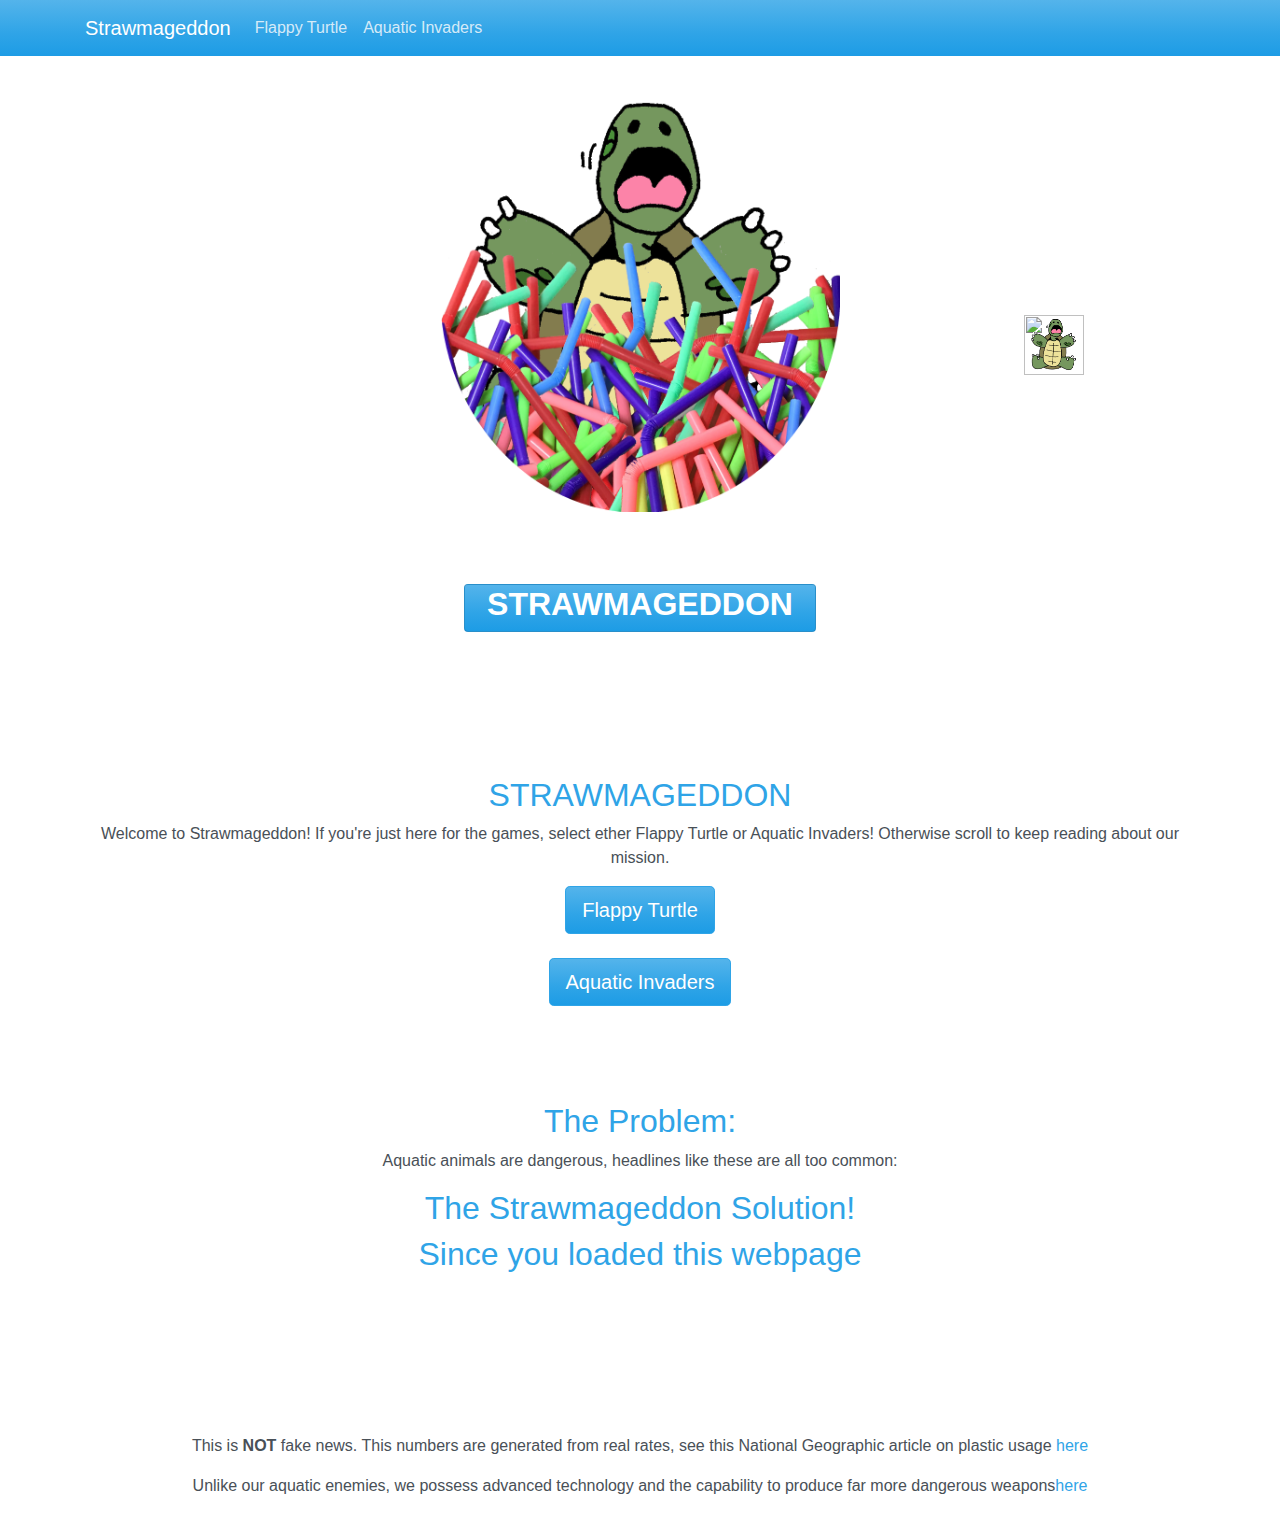
==== index2.html @ 8ab53e93 "Move files from dominicdeckys.com repo" ====
<!DOCTYPE html>
<html lang="en">

	<div id ="draw1">
		<div class="drawing">
		<img src="turtlescream.gif" class="turtlerun"></img>
		</div>
		<div class="drawing">
		<img src="img/straw1.png" class="turtlechase"></img>
		</div>
		<div class="drawing">
		<img src="img/plasticbag1.png" class="turtlechase" style="animation-delay:1s;"></img>
		</div>
		<div class="drawing">
		<img src="img/sodarings1.png" class="turtlechase" style="animation-delay:1.5s;"></img>
		</div>
		<div class="drawing">
		<img src="img/straw1.png" class="turtlechase" style="animation-delay:2s;"></img>
		</div>
	</div>
	
  <head>
    <meta charset="utf-8">
    <title>Strawmageddon</title>
    <meta name="viewport" content="width=device-width, initial-scale=1">
    <meta http-equiv="X-UA-Compatible" content="IE=edge" />
    <link rel="stylesheet" href="css/bootstrap.css" media="screen">
    <link rel="stylesheet" href="css/bootstrap.min.css">
	<script src="https://ajax.googleapis.com/ajax/libs/jquery/3.3.1/jquery.min.js"></script>
	
	<link rel="stylesheet" href="dist/aos.css" />
	<link rel="stylesheet" href="css/domcustom.css" />
	<link rel="icon" href="logo3.png">
	
	
	<script>
		var i = 0;
		var c2 = 0;
		var c1 = 0;
		var c3 = 0;
		var c5 = 0;
		var c6 = 0;

		var interval = setInterval( increment, 100);

		function increment(){
			document.getElementById("counter1").innerHTML = i.toLocaleString();
			i += 0.1;
			document.getElementById("counter2").innerHTML = c1.toLocaleString() + " pounds";
			c1 += 57;
			document.getElementById("counter3").innerHTML = c2.toLocaleString() + " plastic straws";
			c2 += 579;
			document.getElementById("counter4").innerHTML = c3.toLocaleString() + " plastic bags";
			c3 += 3168;
			document.getElementById("counter5").innerHTML = c5.toLocaleString() + " plastic water bottles";
			c5 += 351;
			document.getElementById("counter6").innerHTML = c6.toLocaleString() + " plastic water bottles";
			c6 += 1666;
		}
	</script>
  </head>
  <body>
    <div class="navbar navbar-expand-lg fixed-top navbar-dark bg-primary">
      <div class="container">
        <a href="" class="navbar-brand">Strawmageddon</a>
        <button class="navbar-toggler" type="button" data-toggle="collapse" data-target="#navbarResponsive" aria-controls="navbarResponsive" aria-expanded="false" aria-label="Toggle navigation">
          <span class="navbar-toggler-icon"></span>
        </button>
        <div class="collapse navbar-collapse" id="navbarResponsive">
          <ul class="navbar-nav">
            <li class="nav-item">
              <a class="nav-link" href="#">Flappy Turtle</a>
            </li>
            <li class="nav-item">
              <a class="nav-link" href="#">Aquatic Invaders</a>
            </li>
          </ul>

        </div>
      </div>
    </div>
	  
	  
	<br><br>
	
	<div id="container1">
		<br>
		<div class="row">
          <div class="col-lg-12 center" align="center">
            <img style="max-width:400px;width:100%;" src="logo4.png" alt="">
          </div>
        </div>
		<br><br><br>
		
		
		<div class="row" align = "center">
          <div class="col-lg-12 center" align="center">
				<div class="card text-white bg-primary" style="max-width: 22rem;">
				  <h2 id="type-blockquotes"><strong>STRAWMAGEDDON</strong></h2>
				</div>
          </div>
        </div>
		<br><br><br><br><br><br>
	</div>
	<div id="container2" class="container">
		<div class="row">
          <div class="col-lg-12 center" align="center">
            <h2 id="type-blockquotes text-center">STRAWMAGEDDON</h2>
          </div>
        </div>
		<div class="row" style="justify-content: center">
          <div class="col-lg-12 center" align="center">
            <p>Welcome to Strawmageddon! If you're just here for the games, select ether Flappy Turtle or Aquatic Invaders! Otherwise scroll to keep reading about our mission.</p>
          </div>
        </div>
		
		<div align="center" class="col-lg-12"><button type="button" class="btn btn-primary btn-lg">Flappy Turtle</button></div><br>
		<div align="center" class="col-lg-12"><button type="button" class="btn btn-primary btn-lg">Aquatic Invaders</button></div>
		
		<br><br>
		
		<br><br>
		
		<div class="row">
          <div class="col-lg-12 center" align="center">
            <h2 id="type-blockquotes text-center">The Problem:</h2>
          </div>
        </div>
		
		<div class="row">
          <div class="col-lg-12 center" align="center">
            <p>Aquatic animals are dangerous, headlines like these are all too common:</p>
          </div>
        </div>
		
		<div class="row">
          <div class="col-lg-12 center" align="center">
            <h2 id="type-blockquotes text-center">The Strawmageddon Solution!</h2>
          </div>
        </div>
		
		<div class="row">
          <div class="col-lg-12 center" align="center">
            <h2 id="type-blockquotes text-center">Since you loaded this webpage</h2>
          </div>
        </div>
        <div class="row">
		  <div class="col-lg-4" data-aos="zoom-in">
            <div class="bs-component">
              <blockquote class="blockquote text-center">
                <p class="mb-0" id="counter1">ERROR</p>
                <footer class="text-secondary"><small>seconds have passed.</small></footer>
              </blockquote>
            </div>
          </div>
          <div class="col-lg-4" data-aos="zoom-in">
            <div class="bs-component">
              <blockquote class="blockquote text-center">
                <p class="mb-0" id="counter2">ERROR</p>
                <footer class="text-secondary"><small>of plastic has found its way into the ocean.</small></footer>
              </blockquote>
            </div>
          </div>
          <div class="col-lg-4" data-aos="zoom-in">
            <div class="bs-component">
              <blockquote class="blockquote text-center">
                <p class="mb-0" id="counter3">ERROR</p>
                <footer class="text-secondary"><small>have been used by <strong>americans alone</strong>.</small></footer>
              </blockquote>
            </div>
          </div>
        </div>
		<div class="row">
		  <div class="col-lg-4" data-aos="zoom-in">
            <div class="bs-component">
              <blockquote class="blockquote text-center">
                <p class="mb-0" id="counter4">ERROR</p>
                <footer class="text-secondary"><small>have been used globally.</small></footer>
              </blockquote>
            </div>
          </div>
          <div class="col-lg-4" data-aos="zoom-in">
            <div class="bs-component">
              <blockquote class="blockquote text-center">
                <p class="mb-0" id="counter5">ERROR</p>
                <footer class="text-secondary"><small>have been used by <strong>americans alone</strong>.</small></footer>
              </blockquote>
            </div>
          </div>
          <div class="col-lg-4" data-aos="zoom-in">
            <div class="bs-component">
              <blockquote class="blockquote text-center">
                <p class="mb-0" id="counter6">ERROR</p>
                <footer class="text-secondary"><small>have been used globally.</small></footer>
              </blockquote>
            </div>
          </div>
        </div>
		
		<div class="row">
          <div class="col-lg-12 center" align="center">
            <p>This is <strong>NOT</strong> fake news. This numbers are generated from real rates, see this National Geographic article on plastic usage <a target="_blank" href="https://news.nationalgeographic.com/2018/05/plastics-facts-infographics-ocean-pollution/">here</a></p>
          </div>
        </div>
		
		
		<div class="row">
          <div class="col-lg-12 center" align="center">
            <p>Unlike our aquatic enemies, we possess advanced technology and the capability to produce far more dangerous weapons<a target="_blank" href="https://news.nationalgeographic.com/2018/05/plastics-facts-infographics-ocean-pollution/">here</a></p>
          </div>
        </div>
		
		
		
	  
	</div>
	
	<script src="dist/aos.js"></script>
    <script>
      AOS.init({
        easing: 'ease-in-out-sine'
      });
    </script>

    <script src="vendor/jquery/jquery.min.js"></script>
    <script src="vendor/bootstrap/js/bootstrap.min.js"></script>
    <script src="https://code.jquery.com/jquery-3.3.1.slim.min.js" integrity="sha384-q8i/X+965DzO0rT7abK41JStQIAqVgRVzpbzo5smXKp4YfRvH+8abtTE1Pi6jizo" crossorigin="anonymous"></script>
<script src="https://cdnjs.cloudflare.com/ajax/libs/popper.js/1.14.3/umd/popper.min.js" integrity="sha384-ZMP7rVo3mIykV+2+9J3UJ46jBk0WLaUAdn689aCwoqbBJiSnjAK/l8WvCWPIPm49" crossorigin="anonymous"></script>
<script src="https://stackpath.bootstrapcdn.com/bootstrap/4.1.3/js/bootstrap.min.js" integrity="sha384-ChfqqxuZUCnJSK3+MXmPNIyE6ZbWh2IMqE241rYiqJxyMiZ6OW/JmZQ5stwEULTy" crossorigin="anonymous"></script>
  </body>
</html>
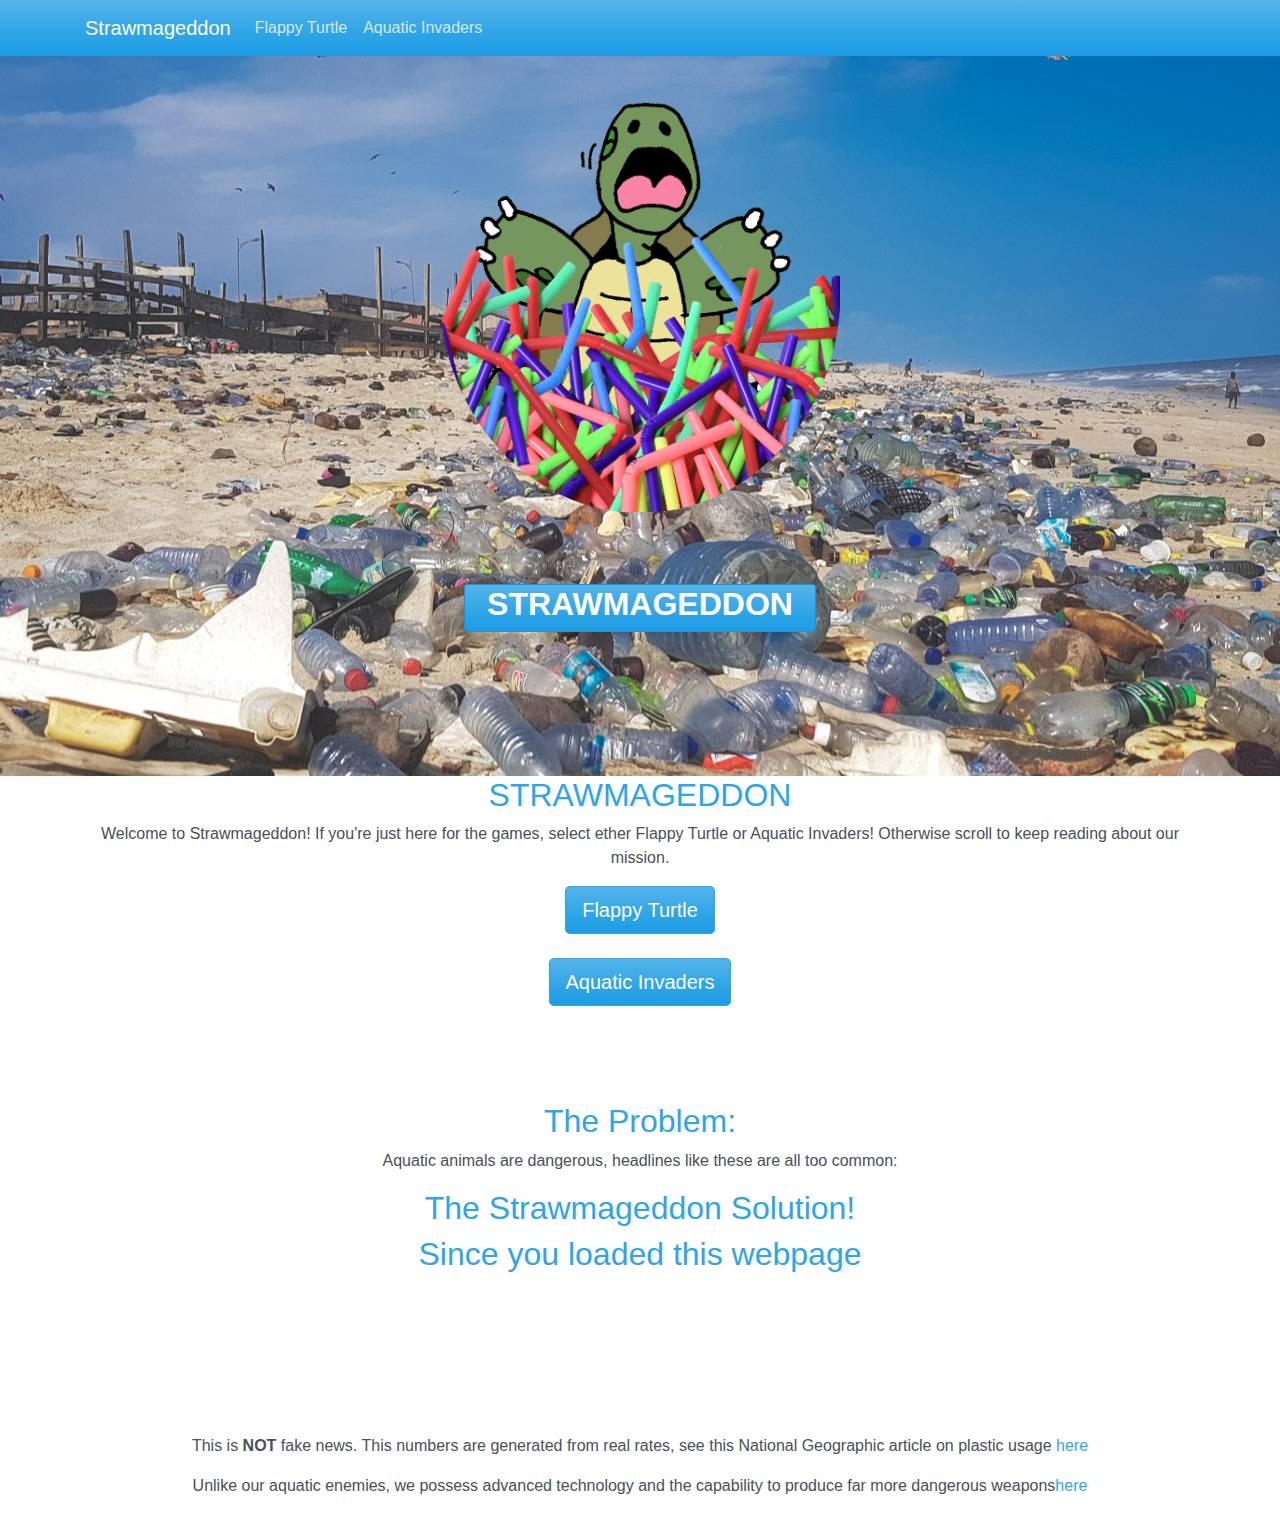
==== commit b240b52b: "decrease the resolution of images to dramatically increase loading times" ====
--- a/index2.html
+++ b/index2.html
@@ -4,19 +4,19 @@
 
 	<div id ="draw1">
 		<div class="drawing">
-		<img src="turtlescream.gif" class="turtlerun"></img>
-		</div>
-		<div class="drawing">
-		<img src="img/straw1.png" class="turtlechase"></img>
-		</div>
-		<div class="drawing">
-		<img src="img/plasticbag1.png" class="turtlechase" style="animation-delay:1s;"></img>
-		</div>
-		<div class="drawing">
-		<img src="img/sodarings1.png" class="turtlechase" style="animation-delay:1.5s;"></img>
-		</div>
-		<div class="drawing">
-		<img src="img/straw1.png" class="turtlechase" style="animation-delay:2s;"></img>
+		<img src="img/turtlescreamlow.png" class="turtlerun"></img>
+		</div>
+		<div class="drawing">
+		<img src="img/straw1low.png" class="turtlechase"></img>
+		</div>
+		<div class="drawing">
+		<img src="img/plasticbag1low.png" class="turtlechase" style="animation-delay:1s;"></img>
+		</div>
+		<div class="drawing">
+		<img src="img/sodarings1low.png" class="turtlechase" style="animation-delay:1.5s;"></img>
+		</div>
+		<div class="drawing">
+		<img src="img/straw1low.png" class="turtlechase" style="animation-delay:2s;"></img>
 		</div>
 	</div>
 	
--- a/css/domcustom.css
+++ b/css/domcustom.css
@@ -8,13 +8,14 @@
 }
 .turtlechase {
  position:absolute;
- bottom:75%;
+ //bottom:75%;
+ bottom:120%;
  left:80%;
  z-index:100;
  height:60px;
  width:60px;
  animation-name:turtlerun;
- animation-duration:5s;
+ animation-duration:7s;
  animation-delay:0.5s;
  animation-iteration-count:infinite;
  animation-direction:normal;
@@ -22,13 +23,14 @@
 }
 .turtlerun {
  position:absolute;
- bottom:75%;
+ //bottom:75%;
+ bottom:120%;
  left:80%;
  z-index:100;
  height:60px;
  width:60px;
  animation-name:turtlerun;
- animation-duration:5s;
+ animation-duration:7s;
  animation-delay:0s;
  animation-iteration-count:infinite;
  animation-direction:normal;
@@ -36,7 +38,28 @@
 }
 @keyframes turtlerun {
  0% {
-  bottom:75%;
+  //bottom:75%;
+  bottom:120%;
+  left:80%;
+ }
+ 20% {
+  bottom:20%;
+  left:80%;
+ }
+ 35% {
+  bottom:15%;
+  left:15%;
+ }
+ 55% {
+  //bottom:70%;
+  bottom:120%;
+  left:15%;
+ }
+}
+@keyframes turtlerunold {
+ 0% {
+  //bottom:75%;
+  bottom:120%;
   left:80%;
  }
  25% {
@@ -48,7 +71,8 @@
   left:15%;
  }
  75% {
-  bottom:70%;
+  //bottom:70%;
+  bottom:120%;
   left:15%;
  }
 }
@@ -56,7 +80,7 @@
 
 
 #container1 {
-    background-image:url(../plasticbeach.jpg);
+    background-image:url(../img/plasticbeach.jpg);
     background-position:center;
 	overflow: hidden;
 	//z-index:1;
